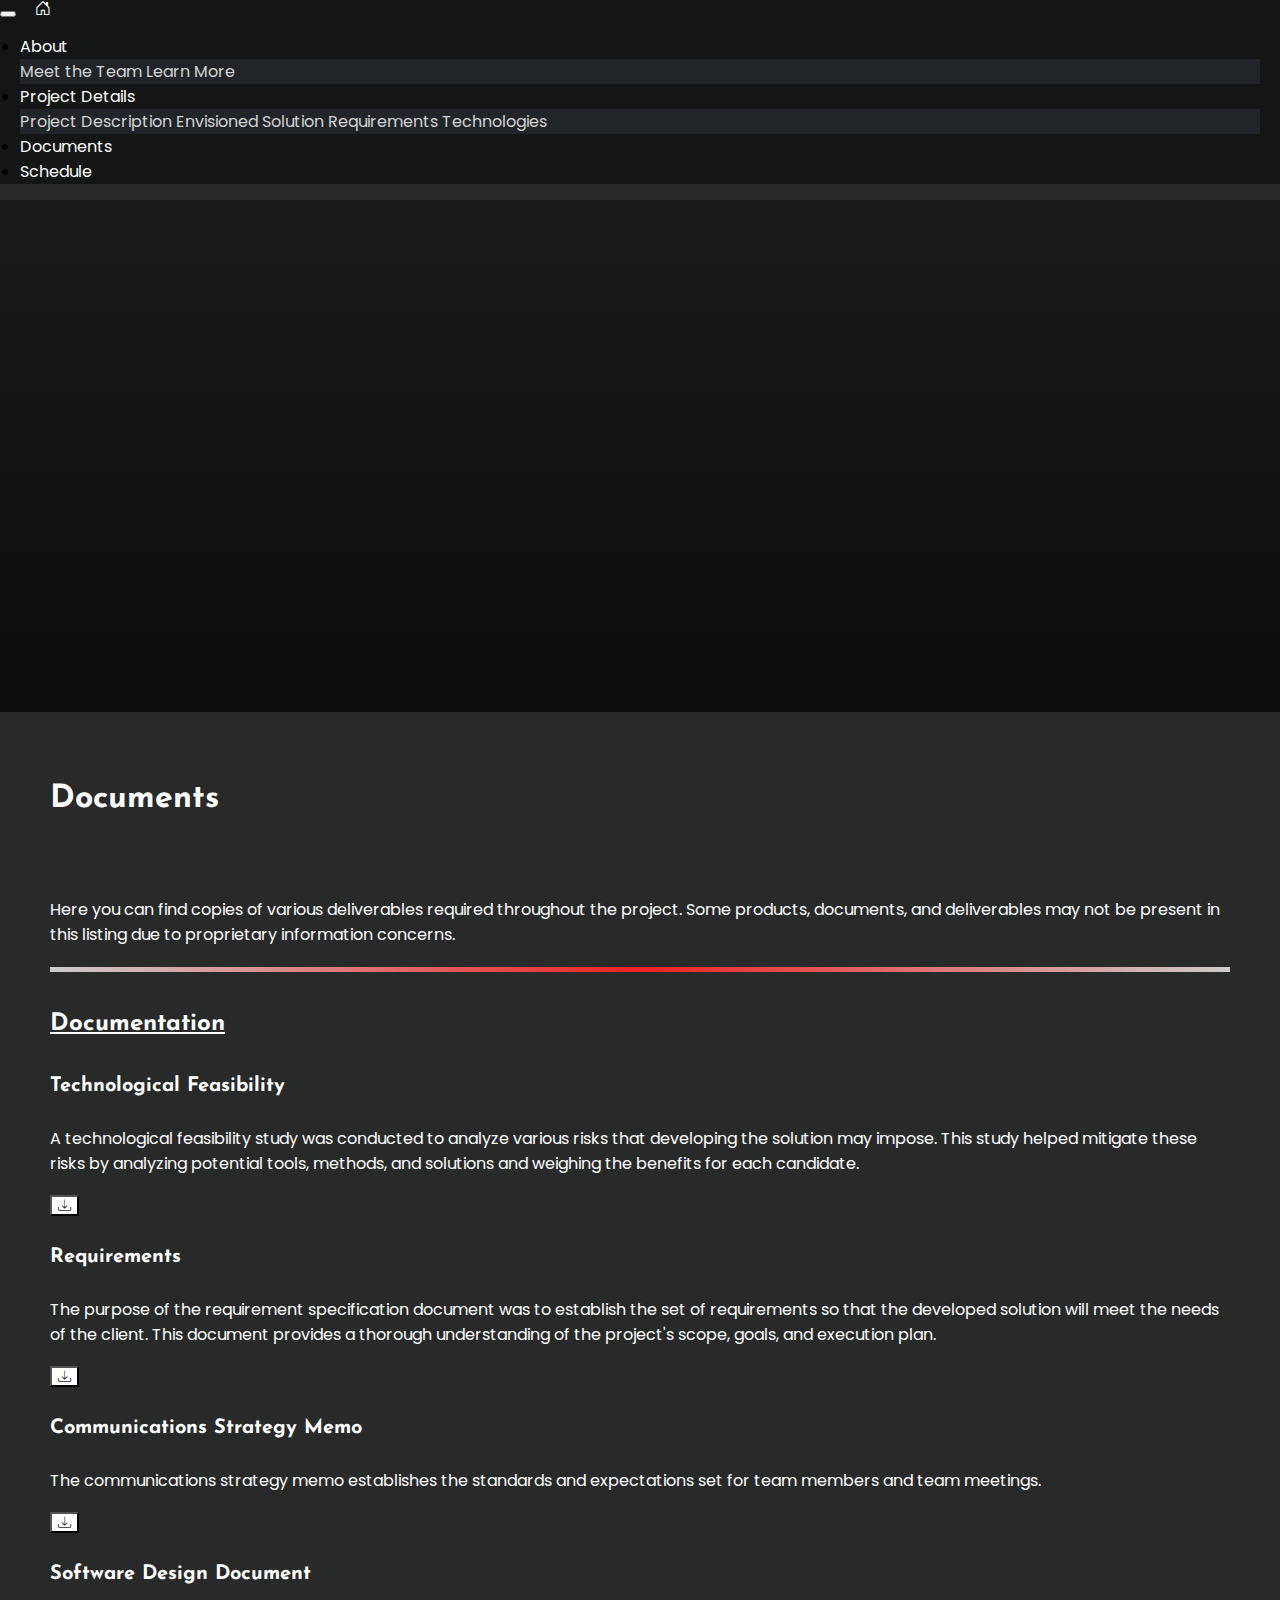
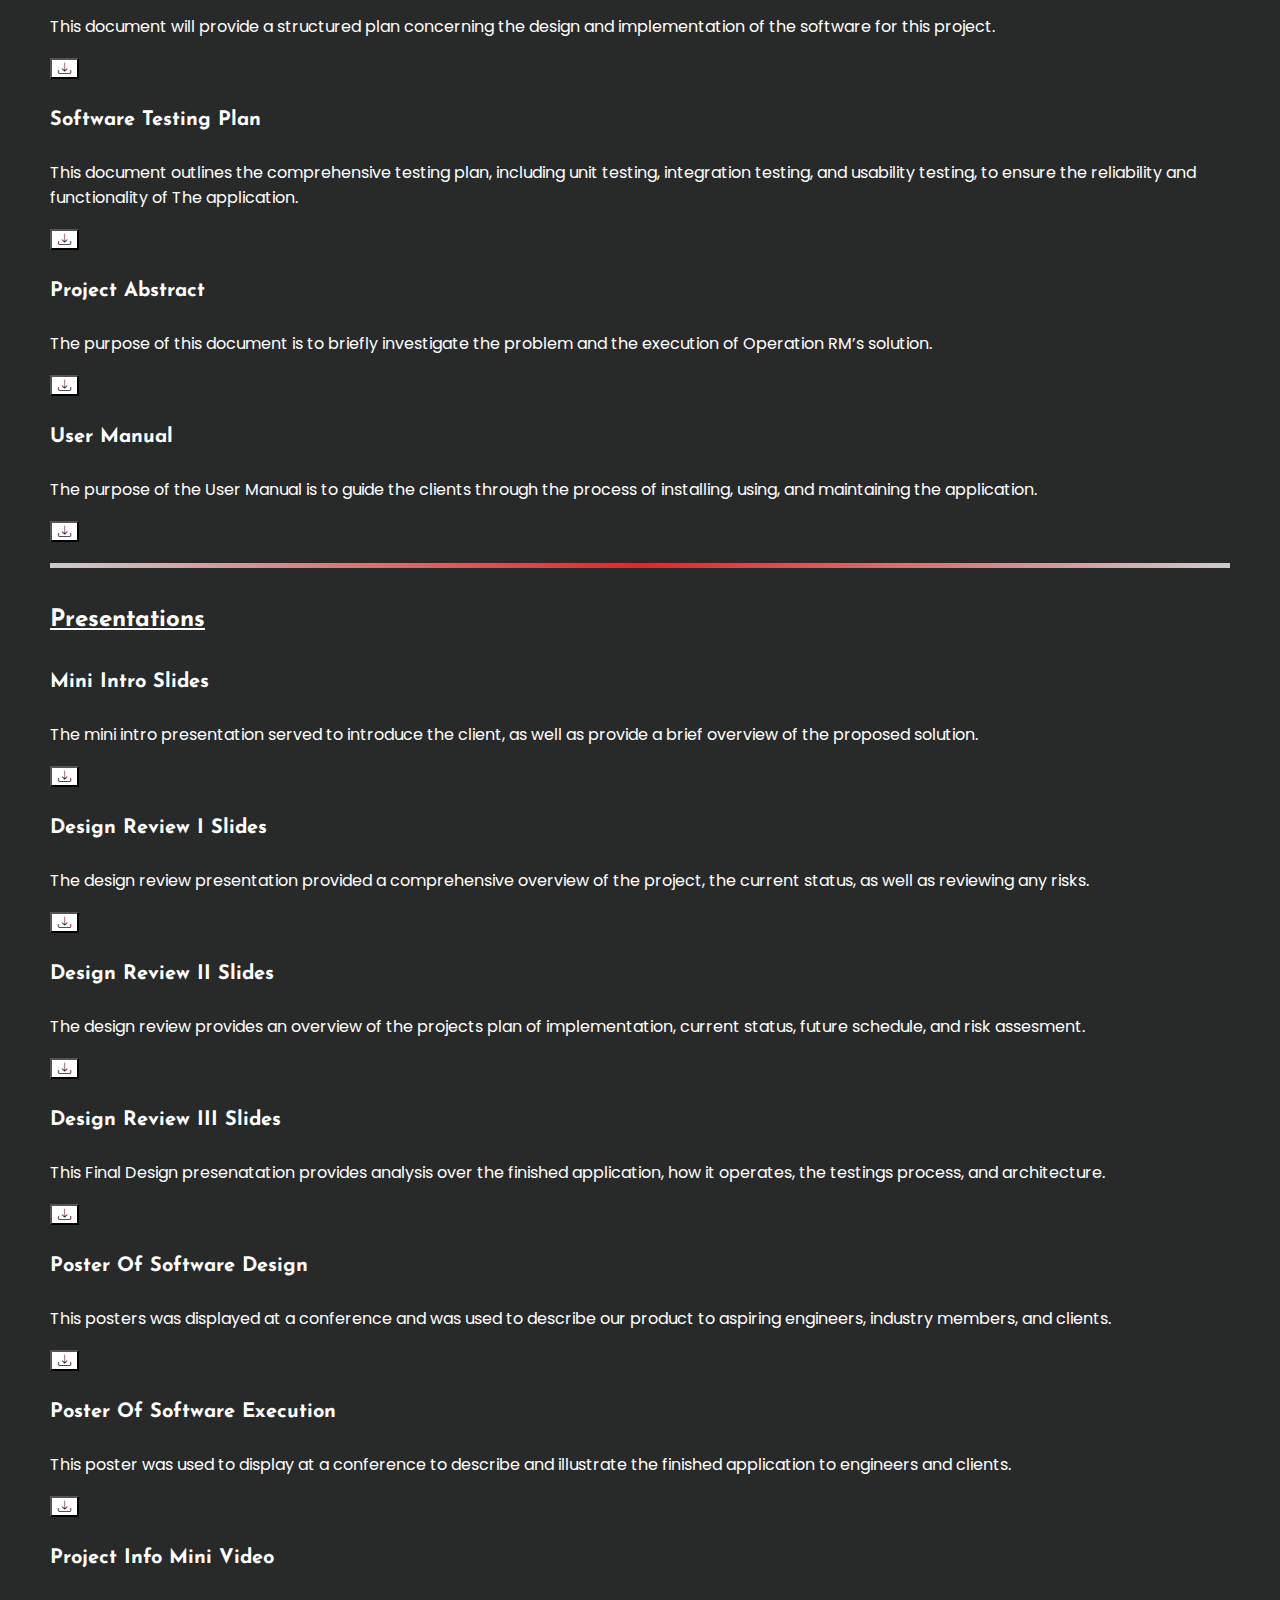
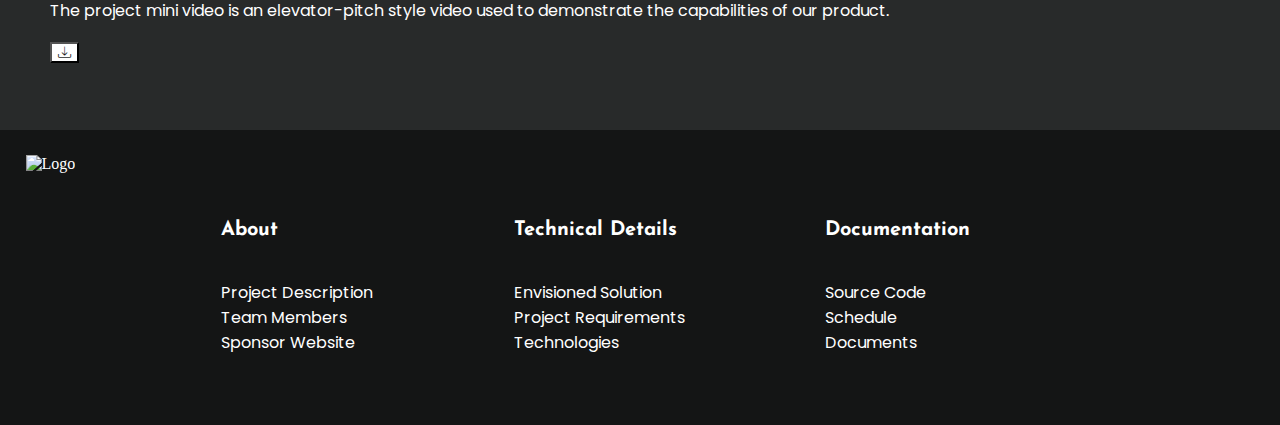
==== documents.html @ 79352d04 "Duplicated Operation RM" ====
<!DOCTYPE html>
<html>
    <head>
        <meta charset="utf-8">
        <meta name="viewport" content="width=device-width">  
        <meta name="milestone" content="Portfolio">
        <meta http-equiv="Cache-Control" content="no-cache, no-store, must-revalidate">
        <meta http-equiv="Pragma" content="no-cache">
        <meta http-equiv="Expires" content="0">
        <title>Operation RM</title>  
    
        <link rel="preconnect" href="https://fonts.googleapis.com">
        <link rel="preconnect" href="https://fonts.gstatic.com" crossorigin="">
        <link href="https://fonts.googleapis.com/css2?family=Josefin+Sans&amp;family=Poppins:wght@300&amp;display=swap" rel="stylesheet">
        <link href="https://cdn.jsdelivr.net/npm/bootstrap@5.3.0/dist/css/bootstrap.min.css" rel="stylesheet" integrity="sha384-9ndCyUaIbzAi2FUVXJi0CjmCapSmO7SnpJef0486qhLnuZ2cdeRhO02iuK6FUUVM" crossorigin="anonymous">
        <link rel="stylesheet" href="https://cdn.jsdelivr.net/npm/bootstrap-icons@1.10.5/font/bootstrap-icons.css">
        <link href="style.css" rel="stylesheet" type="text/css">
      </head>

      <body data-new-gr-c-s-check-loaded="14.1199.0" data-gr-ext-installed="">
        <nav id="navbar" class="navbar navbar-expand-lg navbar-expand-md fixed-top navbar-dark">
           <button class="navbar-toggler" type="button" data-toggle="collapse" data-target="#nav-items">
               <span class="navbar-toggler-icon"></span>
           </button>
           <a href="./index.html" class="navbar-brand">
               <i class="bi bi-house-door"></i>
           </a>
           <div class="collapse navbar-collapse" id="nav-items">
               <ul class="nav navbar-nav left_space">
                   <li class="nav-item dropdown">
                       <a href="#" class="nav-link dropdown-toggle" id="aboutDropdown" role="button" data-toggle="dropdown" aria-haspopup="true" aria-expanded="false">About</a>
                       <div class="dropdown-menu" aria-labelledby="aboutDropdown">
                           <a class="dropdown-item" href="./index.html#team-section">Meet the Team</a>
                           <a class="dropdown-item" href="./index.html#learn_more">Learn More</a>
                       </div>
                   </li>
                   <li class="nav-item dropdown">
                       <a href="#" class="nav-link dropdown-toggle" id="projectDropdown" role="button" data-toggle="dropdown" aria-haspopup="true" aria-expanded="false">Project Details</a>
                       <div class="dropdown-menu" aria-labelledby="projectDropdown">
                           <a class="dropdown-item" href="./project_description.html">Project Description</a>
                           <a class="dropdown-item" href="./solution.html">Envisioned Solution</a>
                           <a class="dropdown-item" href="./requirements.html">Requirements</a>
                           <a class="dropdown-item" href="./technologies.html">Technologies</a>
                       </div>
                   </li>
                   <li class="nav-item">
                       <a href="./documents.html" class="nav-link">Documents</a>
                   </li>
                   <li class="nav-item">
                       <a href="./schedule.html" class="nav-link">Schedule</a>
                   </li>
               </ul>
           </div>
       </nav>
        <section id="doc_background_image">
     
        </section>
        <section id="documents">
           <div>
              
              <h1>Documents</h1>
              <p>Here you can find copies of various deliverables required throughout the project. Some products, documents, and deliverables may not
                 be present in this listing due to proprietary information concerns.
              </p>
              <hr>
              <h2>Documentation</h2>
              <h3>Technological Feasibility</h3>
                 <p>A technological feasibility study was conducted to analyze various risks that developing the solution may impose. This study helped mitigate
                    these risks by analyzing potential tools, methods, and solutions and weighing the benefits for each candidate.
                 </p>
                 <p>
                    <button id="iframe_button" onclick="openIframe('1')"><i class="bi bi-download"></i></button>
                 </p>
                 <iframe id="myIframe1" src="pdfs/Tech_Feasability.docx.pdf"></iframe>
     
              <h3>Requirements</h3>
                 <p>The purpose of the requirement specification document was to establish the set of requirements so that the developed 
                    solution will meet the needs of the client. This document provides a thorough understanding of the project's scope, goals, and execution plan.
                 </p>
                 <p>
                    <button id="iframe_button" onclick="openIframe('2')"><i class="bi bi-download"></i></button>
                 </p>
                 <iframe id="myIframe2" src="pdfs/Requirements.pdf"></iframe>
              
              <h3>Communications Strategy Memo</h3>
              <p>The communications strategy memo establishes the standards and expectations set for team members and team meetings.
              </p>
              <p>
                 <button id="iframe_button" onclick="openIframe('7')"><i class="bi bi-download"></i></button>
              </p>
              <iframe id="myIframe7" src="pdfs/Memo.pdf"></iframe>
     
              <h3>Software Design Document</h3>
              <p>
                 This document will provide a structured plan concerning the design and implementation of the software for this project.
              </p>
              <p>
                 <button id="iframe_button" onclick="openIframe('8')"><i class="bi bi-download"></i></button>
              </p>
              <iframe id="myIframe8" src="pdfs/Software_Design_Document.pdf"></iframe>
     
              <h3>Software Testing Plan</h3>
              <p>
                 This document outlines the comprehensive testing plan, including unit testing, integration testing, and usability testing, to ensure the reliability
                  and functionality of The application.
              </p>
              <p>
                 <button id="iframe_button" onclick="openIframe('9')"><i class="bi bi-download"></i></button>
              </p>
              <iframe id="myIframe9" src="pdfs/Software_Testing_Plan.pdf"></iframe>
              
              <h3>Project Abstract</h3>
              <p>
                 The purpose of this document is to briefly investigate the problem and the execution of Operation RM’s solution.
              </p>
              <p>
                 <button id="iframe_button" onclick="openIframe('10')"><i class="bi bi-download"></i></button>
              </p>
              <iframe id="myIframe10" src="pdfs/Project_Abstract.pdf"></iframe>
     
              <h3>User Manual</h3>
              <p>
                 The purpose of the User Manual is to guide the clients through the process of installing, using, and maintaining the application.
              </p>
              <p>
                 <button id="iframe_button" onclick="openIframe('11')"><i class="bi bi-download"></i></button>
              </p>
              <iframe id="myIframe11" src="pdfs/User_Manual.pdf"></iframe>
              
              <hr>
              <h2>Presentations</h2>
     
              <h3>Mini Intro Slides</h3>
                 <p>The mini intro presentation served to introduce the client, as well as provide a brief overview of the proposed solution.
                 </p>
                 <p>
                    <button id="iframe_button" onclick="openIframe('3')"><i class="bi bi-download"></i></button>
                 </p>
                 <iframe id="myIframe3" src="documents/mini_intro.pdf"></iframe>
     
              <h3>Design Review I Slides</h3>
                 <p>The design review presentation provided a comprehensive overview of the project, the current status, as well as reviewing any
                    risks.
                 </p>
                 <p>
                    <button id="iframe_button" onclick="openIframe('4')"><i class="bi bi-download"></i></button>
                 </p>
              <iframe id="myIframe4" src="documents/design_review.pdf"></iframe>
     
              <h3>Design Review II Slides</h3>
                 <p>The design review provides an overview of the projects plan of implementation, current status, future schedule, and risk assesment.
                 </p>
                 <p>
                    <button id="iframe_button" onclick="openIframe('12')"><i class="bi bi-download"></i></button>
                 </p>
              <iframe id="myIframe12" src="documents/Design_Review_2.pdf"></iframe>
     
              <h3>Design Review III Slides</h3>
                 <p>This Final Design presenatation provides analysis over the finished application, how it operates, the testings process, and architecture. 
                 </p>
                 <p>
                    <button id="iframe_button" onclick="openIframe('13')"><i class="bi bi-download"></i></button>
                 </p>
              <iframe id="myIframe13" src="documents/UGRADS_Presentation.pdf"></iframe>
     
              <h3>Poster Of Software Design</h3>
                 <p>This posters was displayed at a conference and was used to describe our product to aspiring engineers,
                    industry members, and clients.
                 </p>
                 <p>
                    <button id="iframe_button" onclick="openIframe('5')"><i class="bi bi-download"></i></button>
                 </p>
                 <iframe id="myIframe5" src="pdfs/Poster.pptx.pdf"></iframe>
     
              <h3>Poster Of Software Execution</h3>
                 <p>This poster was used to display at a conference to describe and illustrate the finished application to engineers and clients.
                 </p>
                 <p>
                    <button id="iframe_button" onclick="openIframe('14')"><i class="bi bi-download"></i></button>
                 </p>
                 <iframe id="myIframe14" src="documents/UGRADS_Poster.pptx.pdf"></iframe>
     
              <h3>Project Info Mini Video</h3>
                 <p>The project mini video is an elevator-pitch style video used to demonstrate the capabilities of our product.
                 </p>
                 <p>
                    <button id="iframe_button" onclick="openIframe('6')"><i class="bi bi-download"></i></button>
                 </p>
                 <iframe id="myIframe6" src="documents/MiniVideo2.mp4" title="YouTube video player" frameborder="0" allow="accelerometer; autoplay; clipboard-write; encrypted-media; gyroscope; picture-in-picture; web-share" allowfullscreen=""></iframe>
           </div>
        </section>
     
        <!-- Footer section -->
        <section id="footer-section">
           <div id="footer-nav" style="background-color:  #141515;">
              <div id="footer-logo">
                 <img src="pictures/RM_logo.png" class="card-img-top img-fluid center" alt="Logo">
              </div>
              <div class="footer-container">
                 <div class="footer-column">
                    <h3>About</h3>
                    <ul>
                       <li><a href="./project_description.html">Project Description</a></li>
                       <li><a href="./index.html#team-section">Team Members</a></li>
                       <li><a target="_blank" rel="noopener noreferrer" href="https://gdmissionsystems.com/">Sponsor Website</a></li>
                    </ul>
                 </div>
                 <div class="footer-column">
                    <h3>Technical Details</h3>
                    <ul>
                       <li><a href="./solution.html">Envisioned Solution</a></li>
                       <li><a href="./requirements.html">Project Requirements</a></li>
                       <li><a href="./technologies.html">Technologies</a></li>
                    </ul>
                 </div>
                 <div class="footer-column">
                    <h3>Documentation</h3>
                    <ul>
                       <li><a target="_blank" rel="noopener noreferrer" href="https://github.com/Operation-RM">Source Code</a></li>
                       <li><a href="./schedule.html">Schedule</a></li>
                       <li><a href="./documents.html">Documents</a></li>
                    </ul>
                 </div>
              </div>
           </div>
        </section>
     
     
           <script src="https://code.jquery.com/jquery-3.5.1.slim.min.js"></script>
           <script src="https://cdn.jsdelivr.net/npm/@popperjs/core@2.9.3/dist/umd/popper.min.js"></script>
           <script src="https://maxcdn.bootstrapcdn.com/bootstrap/4.5.2/js/bootstrap.min.js"></script>
           <script>
              function openIframe(num) {
                 var iframe = document.getElementById('myIframe'+ num);
                 if(iframe.style.display == 'block'){
                    iframe.style.display = 'none';
                 }
                 else{
                    iframe.style.display = 'block';
                 }
              }
           </script>
           
     
        
     </body>

     <grammarly-desktop-integration data-grammarly-shadow-root="true"></grammarly-desktop-integration>
</html>
---- style.css ----
/* You can add custom CSS and extend Boostrap styles in this file. Remember, Bootstrap is just CSS at the end of the day! */
body{
    margin: 0px;
    padding: 0px;
    background-color:#282A2A ;
  }
  
  
  /*
  blue-ish green
  #869D96
  */
  
  .w-background{
    background-color: #212529;    
  }
  
  .bi-house-door{
    color: white;
  }
  
  .left_space {
     padding-left: 20px;
     padding-right: 20px;
  }
  
  #navbar a:hover, #navbar i:hover{
    color: hsl(359, 85%, 53%);
  }
  
  .red{
    color: hsl(359, 85%, 53%);
  }
  
  h1{
      font-family: 'Josefin Sans', sans-serif;
    }
  
  h2{
    font-family: 'Josefin Sans', sans-serif;
  }
  
  h3{
     font-family: 'Josefin Sans', sans-serif;
     font-size: 20px;
  }
  
  P{
    font-family: 'Poppins', sans-serif;
  }
  
  ul {
     font-family: 'Poppins', sans-serif;
  }
  
  a {
     color:white;
     text-decoration: none;
     display: inline-block;
  }
  
  #hero-section{
    background-image: 
      linear-gradient(rgba(0,0,0,.4), rgba(0,0,0,.7)),
      url(pictures/main_background_new.jpg);
    background-size: cover;
    background-position: center;
    width: 100%;
    padding: 20%;
    color: white;
    text-align: center;
  }
  
  #project_description {
     display: block;
     width: 100%;
     text-align: center;
     color:#282A2A;
     background-color: #869D96;
     min-height: 500px;
  }
  
  #navbar{
    background-color: #141515;
  }
  
  .navbar i{
    padding-left: 15px;
  }
  
  .head-border{
    border-width: 2%;
    border-style: solid;
    color: white;
  }
  
  .face{
    width:10vw;
    margin-left: auto;
    margin-right: auto;
    display: block;
  }
  
  .center{
    margin-left: auto;
    margin-right: auto;
    object-fit: contain;
  }
  
  .card{
    text-align: center;
    margin: auto;
    background: transparent;
    border: none;
  }
  
  .card-body{
    background: transparent;
    color: white;
    margin: 10px;
  }
  
  #video-section{
    display: block;
    width: 100%;
    padding: 50px;
    padding-left: 100px;
    padding-right: 100px;
    max-height: 600px;
    text-align: center;
    background-color: #1E1F1F;
    color: white;
  }
  
  
  /* mission  */
  #mission-section{
    display: block;
    width: 100%;
    padding: 50px;
    padding-left: 100px;
    padding-right: 100px;
    min-height: 600px;
    text-align: center;
    background-color: #1E1F1F;
    color: white;
  }
  
  #mission-section p{
    text-align: center;
    padding: 20;
    font-size: 20px;
    margin: auto;
    color: #FBFBFB;
  }
  
  #mission-section h2{
    padding: 20px;
    font-family: 'Josefin Sans', sans-serif;
    color: #FBFBFB;
  
  }
  
  #learn_more{
    display: block;
    width: 100%;
    background-color: #1E1F1F;
  
  }
  
  
  
  /*meet the sponsor carousel*/
  /* mission  */
  #meetSponsor{
    display: block;
    width: 100%;
    padding: 50px;
    padding-left: 100px;
    padding-right: 100px;
    min-height: 600px;
    text-align: center;
    background-color: #1E1F1F;
  }
  
  #meetSponsor p{
    text-align: center;
    padding: 20;
    font-size: 20px;
    margin: auto;
    color: #FBFBFB;
  }
  
  #meetSponsor h2{
    padding: 20px;
    font-family: 'Josefin Sans', sans-serif;
    color: #FBFBFB;
  
  }
  
  /*  team  */
  #team-section{
    display: block;
    width: 100%;
    text-align: center;
    margin: 40px 0;
    color: white;
    background-color: #282A2A;
    min-height: 500px;
    padding-bottom: 50px;
  }
  
  .team-description{
    font-size: 20px;
    text-decoration: underline;
  }
  
  .team-roles{
    font-size: 15px;
  }
  
  .emails{
    font-size: 12px;
  }
  
  #team-section h2{
    padding: 60px 0px 20px 0px;
    font-family: 'Josefin Sans', sans-serif;
  
  }
  
  .headShots{
    padding: 50px;
    max-width: 300px;
    max-height: 250px;
    border-radius: 50%;
  }
  
  
  /*sponsor*/
  .sponsor{
    background-color: #282A2A;
    color: beige;
    margin: 0px;
    padding: 0px;
  }
  
  #video {
    display: block;
    text-align: center;
    color: black;
    background-color: black ;
  }
  
  #video_spacer {
    padding: 25px;
  }
  
  /* Documents */
  #documents-section {
    display: block;
    width: 100%;
    text-align: center;
    color: white;
    padding-left: 100px;
    padding-right: 100px;
    min-height: 600px;
    background-color: #1E1F1F;
  }
  
  #documents-section i{
    font-size: 20px;
  }
  
  #documents-section h2{
    padding: 20px;
  }
  
  .icon{
    margin-top: 50px;
  }
  
  #documents-section a{
    text-decoration: none;
    color: white;
  }
  
  #documents-section p{
    text-decoration: none;
    color: white;
  }
  
  #documents-section i:hover{
    color: hsl(359, 85%, 53%);
    font-size: 70px;
  }
  
  .row i{
    font-size: 60px;  
  }
  
  #documents-section i{
    font-size: 50px;
  }
  
  #documents-section h2{
    padding: 60px 0px 20px 0px;
    font-family: 'Josefin Sans', sans-serif;
  
  }
  
  /*footer*/
  #footer-section{
    color: white;
  }
  
  #footer-nav {
     background-color: black;
     display: flex;
  }
  
  #footer-logo {
     padding: 2%;
  }
  
  #footer-logo img {
     width: 50px;
     height: 50px;
  }
  
  #footer-base {
     background-color: #1E1F1F;
     min-height: 80px;
     display: flex;
     align-items: center;
     margin: 0;
     justify-content: center;
  }
  
  #footer-base span {
     padding-left: 3%;
     padding-right: 3%;
     font-size: 13px;
  }
  
  #footer-base a {
     padding:20px;
  }
  
  .footer-container {
     padding-left: 50px;
     align-items: center;
     display: flex;
  }
  
  .footer-column {
     padding: 15%;
     flex: 1;
     white-space: nowrap;
  }
  
  .footer-column ul {
     list-style-type: none;
     margin: 0;
     padding: 0;
  }
  
  .footer-column h3 {
     padding-bottom: 20px;
  }
  
  
  .button {
    display: inline-block;
    padding: 8px 30px;
    font-size: 18px;
    color: white;
    text-decoration: none;
    background: #282A2A;
    border: 2px solid white;
    border-radius: 5px;
    transition: transform 0.2s;
  }
  
  .button:hover {
    transform: scale(1.05);
    background: hsl(359, 85%, 53%);
  }
  
  @media (max-width: 600px) {
     .footer-container {
        align-items: center;
        display: inline-block;
     }
     .footer-column {
        white-space: nowrap;
     }
     #video_spacer {
        position: relative;
        padding-bottom: 56.25%;
        overflow: hidden;
     }
     
     #video_spacer iframe {
        position: absolute;
        top: 0;
        left: 0;
        width: 100%;
        height: 100%;
     }
   }
  
   #description {
     padding: 50px;
     min-height: 100px;
     background-color: #282A2A;
     color: white;
   }
  
   #description h1 {
     padding-bottom: 60px;
   }
  
   #description h3 {
     text-decoration: underline;
   }
  
   #description a{
     color: white;
     text-decoration: underline;
   }
  
   .image_container {
     width: 100%;
  
   }
  
   #description img{
     max-width: 100%;
   }
  
   #background_image {
     background-image: 
      linear-gradient(rgba(0,0,0,.4), rgba(0,0,0,.7)),
      url(pictures/description_background.png);
     background-size: cover;
     background-position: center;
     width: 100%;
     padding: 20%;
   }
  
   #documents {
     padding: 50px;
     min-height: 100px;
     background-color: #282A2A;
     color: white;
   }
  
   #documents h1 {
     padding-bottom: 60px;
   }
  
   #documents h2 {
     padding-top: 20px;
     padding-bottom: 10px;
     font-size: 24px;
     text-decoration: underline;
   }
  
   #documents h3 {
     padding-top: 10px;
     padding-bottom: 10px;
     font-size: 20px;
   }
  
   #documents a{
     color: white;
     text-decoration: underline;
   }
  
   #doc_background_image {
     background-image: 
      linear-gradient(rgba(0,0,0,.4), rgba(0,0,0,.7)),
      url(./pictures/documents_background.jpg);
     background-size: cover;
     background-position: center;
     width: 100%;
     padding: 20%;
   }
  
   #myIframe1,#myIframe2,#myIframe3,#myIframe4,#myIframe5,#myIframe6,#myIframe7,#myIframe8,
   #myIframe9, #myIframe10, #myIframe11, #myIframe12, #myIframe13, #myIframe14{
    display: none;
    width: 100%;
    height: 600px;
   }
  
   #iframe_button{
    background-color: white;
    color: #1E1F1F;
   }
  
   #iframe_button:hover{
      background-color: hsl(359, 85%, 53%);
      color: white;
      transform: scale(1.1);
   }
  
   #schedule{
     padding: 50px;
     min-height: 100px;
     background-color: #869D96;
   }
  
   #schedule h1 {
     padding-bottom: 60px;
   }
  
   #schedule a{
     color: black;
     text-decoration: underline;
   }
  
   .image_container {
     width: 100%;
  
   }
  
   #schedule img{
     max-width: 100%;
   }
  
   #sched_background_image {
     background-image: 
      linear-gradient(rgba(0,0,0,.4), rgba(0,0,0,.7)),
      url(./pictures/schedule_background.jpg);
     background-size: cover;
     background-position: center;
     width: 100%;
     padding: 20%;
     max-height: 400px;
   }
  
   #sol_background_image {
     background-image: 
      linear-gradient(rgba(0,0,0,.4), rgba(0,0,0,.7)),
      url(./pictures/solution.jpg);
     background-size: cover;
     background-position: center;
     width: 100%;
     padding: 20%;
     max-height: 400px;
   }
  
   #req_background_image {
     background-image: 
      linear-gradient(rgba(0,0,0,.4), rgba(0,0,0,.7)),
      url(./pictures/requirements_back.jpg);
     background-size: cover;
     background-position: center;
     width: 100%;
     padding: 20%;
     max-height: 400px;
   }
  
   #tech_background_image {
     background-image: 
      linear-gradient(rgba(0,0,0,.4), rgba(0,0,0,.7)),
      url(./pictures/technologies.jpg);
     background-size: cover;
     background-position: center;
     width: 100%;
     padding: 20%;
     max-height: 400px;
   }
  
   .gray {
     color: #9b9b9b;
   }
  
   .dates-2 {
     color: #9b9b9b;
   }
  
   .image-container{
     position: relative;
     display: inline-block;
   }
  
   .image-container img{
     display: block;
     width: 100%;
     height: auto;
   }
  
   .gradient {
     position: absolute;
     top: 0;
     left: 0;
     width: 100%;
     height: 100%;
     background: linear-gradient(rgba(0, 0, 0, 0.548), rgba(0, 0, 0, 0.842));
   }
  
   .pad-bottom {
     padding-bottom: 20px;
   }
  
   hr {
    border: 0; 
    height: 5px; 
    background: linear-gradient(to right, #ccc, hsl(359, 85%, 53%), #ccc); 
    margin: 20px 0;
  }
  
  .dropdown-menu{
    background-color: #212529;
  }
  .dropdown-item{
    background-color:#212529 ;
    color: lightgray;
  }
  
  .dropdown-item:hover{
    background-color: #212529;
  }
  
  .footer-column a:hover{
    color: hsl(359, 85%, 53%);
  }
  
  #red-link:hover{
    color: hsl(359, 85%, 53%);
  }
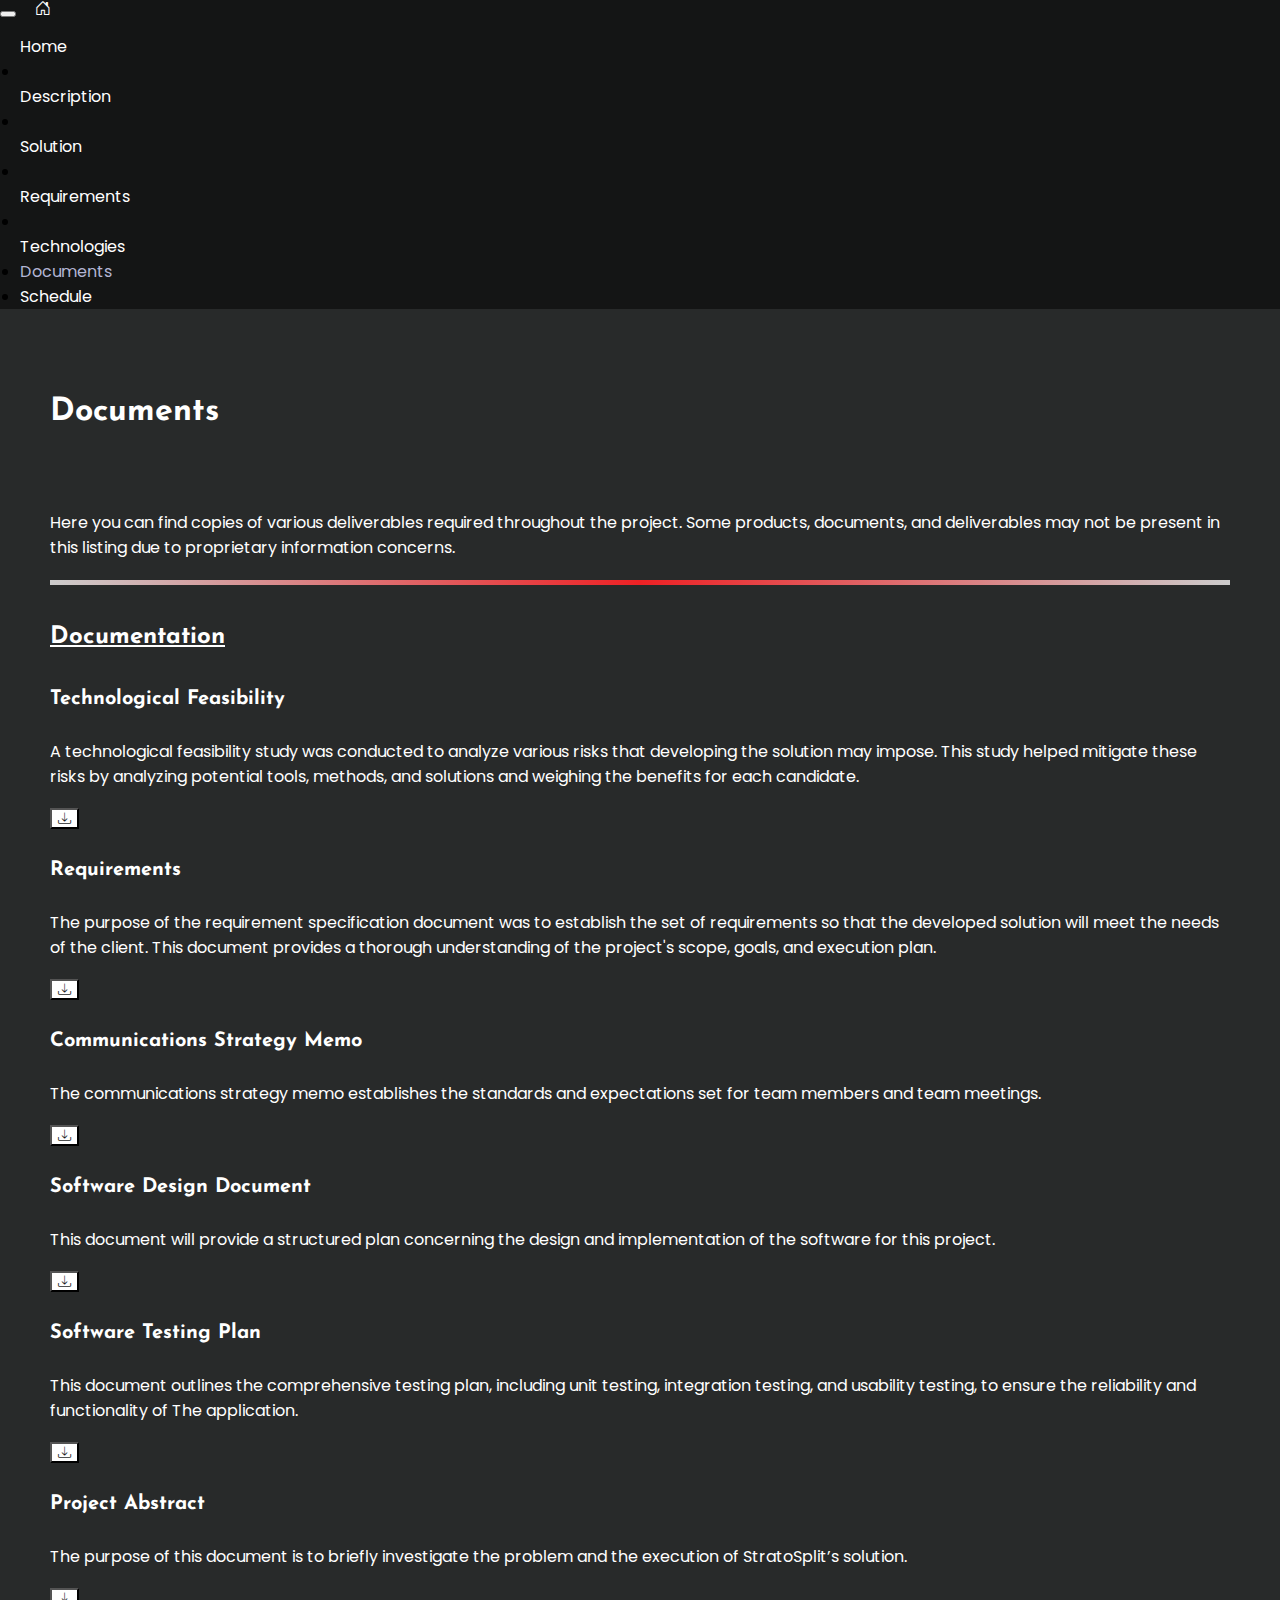
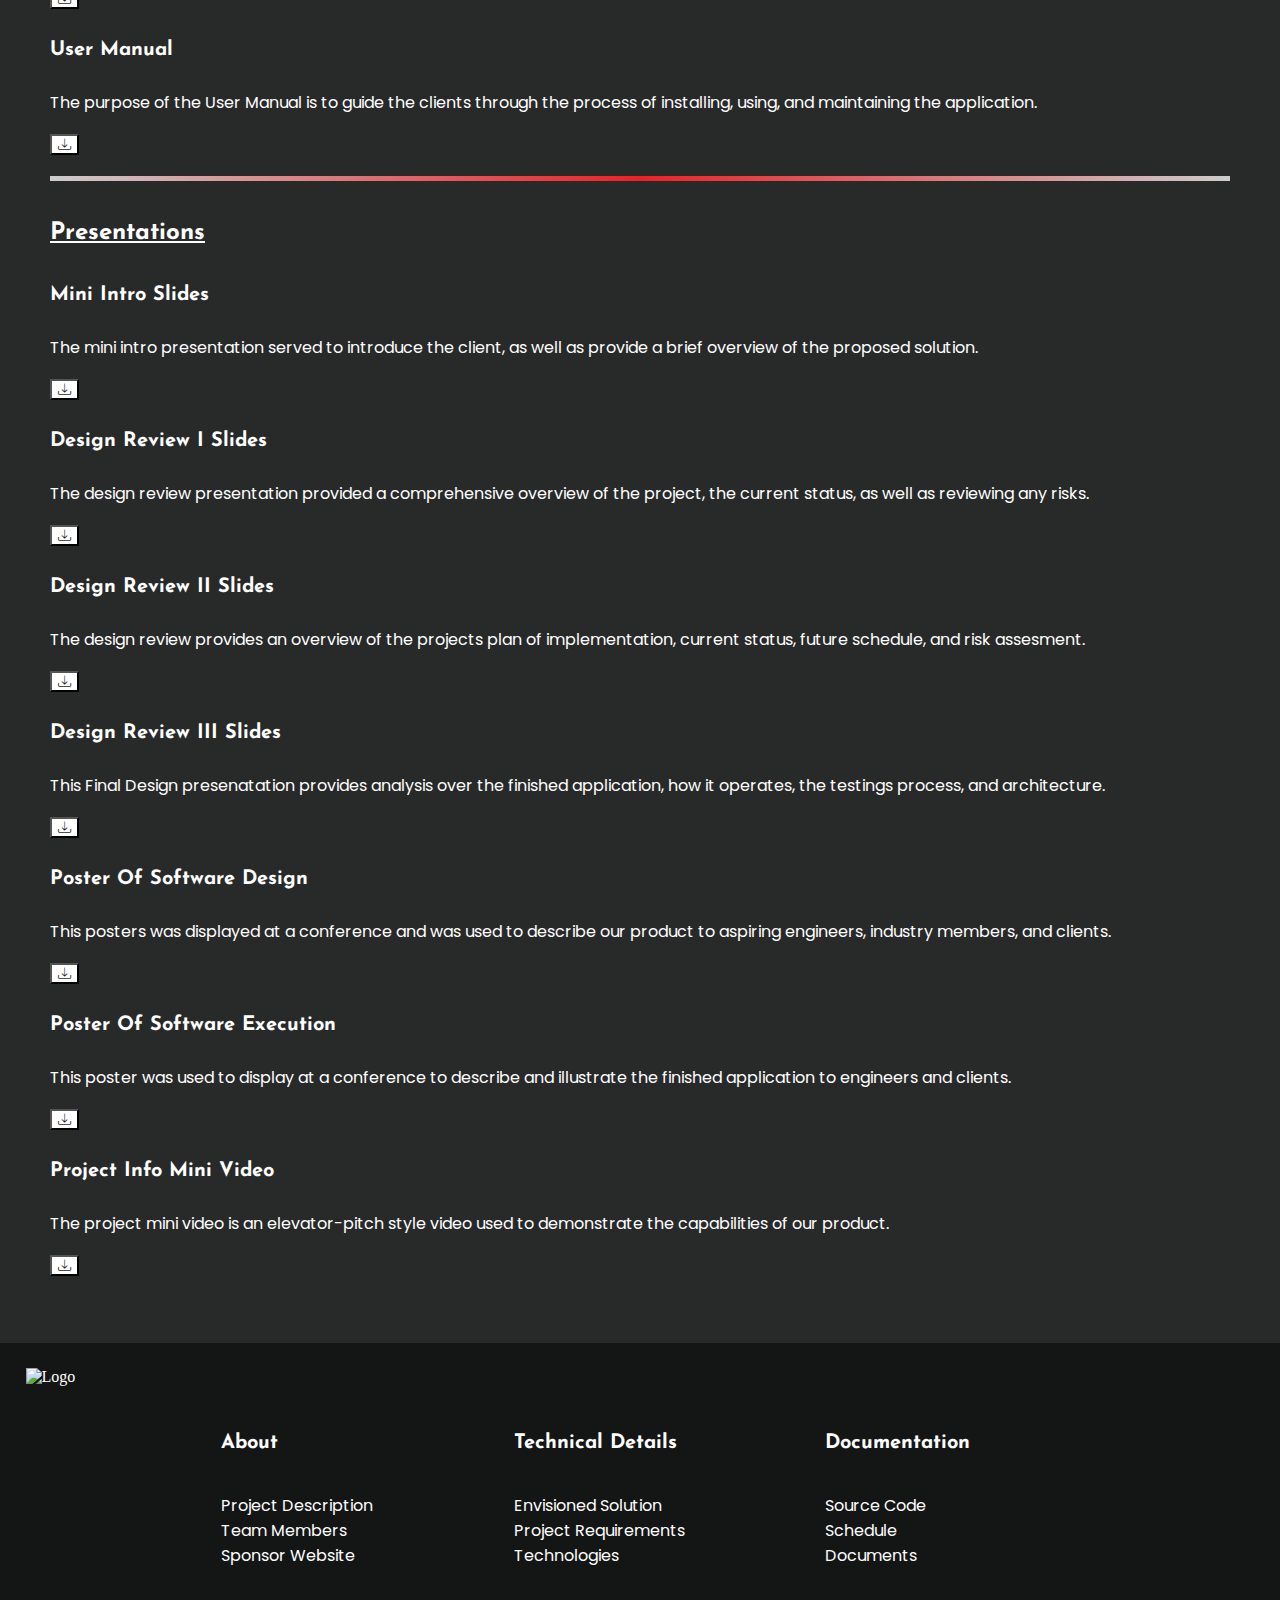
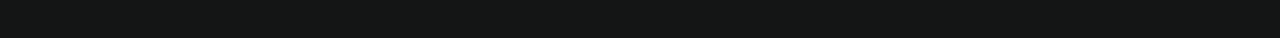
==== commit 3b731585: "Finished the header for all the sites" ====
--- a/documents.html
+++ b/documents.html
@@ -7,7 +7,7 @@
         <meta http-equiv="Cache-Control" content="no-cache, no-store, must-revalidate">
         <meta http-equiv="Pragma" content="no-cache">
         <meta http-equiv="Expires" content="0">
-        <title>Operation RM</title>  
+        <title>StratoSplit</title>  
     
         <link rel="preconnect" href="https://fonts.googleapis.com">
         <link rel="preconnect" href="https://fonts.gstatic.com" crossorigin="">
@@ -25,36 +25,42 @@
            <a href="./index.html" class="navbar-brand">
                <i class="bi bi-house-door"></i>
            </a>
+
            <div class="collapse navbar-collapse" id="nav-items">
-               <ul class="nav navbar-nav left_space">
-                   <li class="nav-item dropdown">
-                       <a href="#" class="nav-link dropdown-toggle" id="aboutDropdown" role="button" data-toggle="dropdown" aria-haspopup="true" aria-expanded="false">About</a>
-                       <div class="dropdown-menu" aria-labelledby="aboutDropdown">
-                           <a class="dropdown-item" href="./index.html#team-section">Meet the Team</a>
-                           <a class="dropdown-item" href="./index.html#learn_more">Learn More</a>
-                       </div>
-                   </li>
-                   <li class="nav-item dropdown">
-                       <a href="#" class="nav-link dropdown-toggle" id="projectDropdown" role="button" data-toggle="dropdown" aria-haspopup="true" aria-expanded="false">Project Details</a>
-                       <div class="dropdown-menu" aria-labelledby="projectDropdown">
-                           <a class="dropdown-item" href="./project_description.html">Project Description</a>
-                           <a class="dropdown-item" href="./solution.html">Envisioned Solution</a>
-                           <a class="dropdown-item" href="./requirements.html">Requirements</a>
-                           <a class="dropdown-item" href="./technologies.html">Technologies</a>
-                       </div>
-                   </li>
-                   <li class="nav-item">
-                       <a href="./documents.html" class="nav-link">Documents</a>
-                   </li>
-                   <li class="nav-item">
-                       <a href="./schedule.html" class="nav-link">Schedule</a>
-                   </li>
+            <ul class="nav navbar-nav left_space">
+
+               <a href="./index.html" class="navbar-brand">
+                    <a href="./index.html" class="nav-link">Home</a>
+               </a>
+
+               <li class="nav-item"></li>
+                  <a href="./project_description.html" class="nav-link">Description</a>
+               </li>
+
+               <li class="nav-item"></li>
+                  <a href="./solution.html" class="nav-link">Solution</a>
+               </li>
+
+               <li class="nav-item"></li>
+                  <a href="./requirements.html" class="nav-link">Requirements</a>
+               </li>
+
+               <li class="nav-item"></li>
+                  <a href="./technologies.html" class="nav-link">Technologies</a>
+               </li>
+
+               <li class="nav-item">
+                  <a href="./documents.html" class="nav-link" style="color: #B3B5D4">Documents</a>
+               </li>
+
+               <li class="nav-item">
+                  <a href="./schedule.html" class="nav-link">Schedule</a>
+               </li>
+
                </ul>
            </div>
        </nav>
-        <section id="doc_background_image">
-     
-        </section>
+        
         <section id="documents">
            <div>
               
@@ -111,7 +117,7 @@
               
               <h3>Project Abstract</h3>
               <p>
-                 The purpose of this document is to briefly investigate the problem and the execution of Operation RM’s solution.
+                 The purpose of this document is to briefly investigate the problem and the execution of StratoSplit’s solution.
               </p>
               <p>
                  <button id="iframe_button" onclick="openIframe('10')"><i class="bi bi-download"></i></button>
@@ -194,7 +200,7 @@
         <section id="footer-section">
            <div id="footer-nav" style="background-color:  #141515;">
               <div id="footer-logo">
-                 <img src="pictures/RM_logo.png" class="card-img-top img-fluid center" alt="Logo">
+                 <img src="images/RM_logo.png" class="card-img-top img-fluid center" alt="Logo">
               </div>
               <div class="footer-container">
                  <div class="footer-column">
@@ -216,7 +222,7 @@
                  <div class="footer-column">
                     <h3>Documentation</h3>
                     <ul>
-                       <li><a target="_blank" rel="noopener noreferrer" href="https://github.com/Operation-RM">Source Code</a></li>
+                       <li><a target="_blank" rel="noopener noreferrer" href="https://github.com/StratoSplit">Source Code</a></li>
                        <li><a href="./schedule.html">Schedule</a></li>
                        <li><a href="./documents.html">Documents</a></li>
                     </ul>
